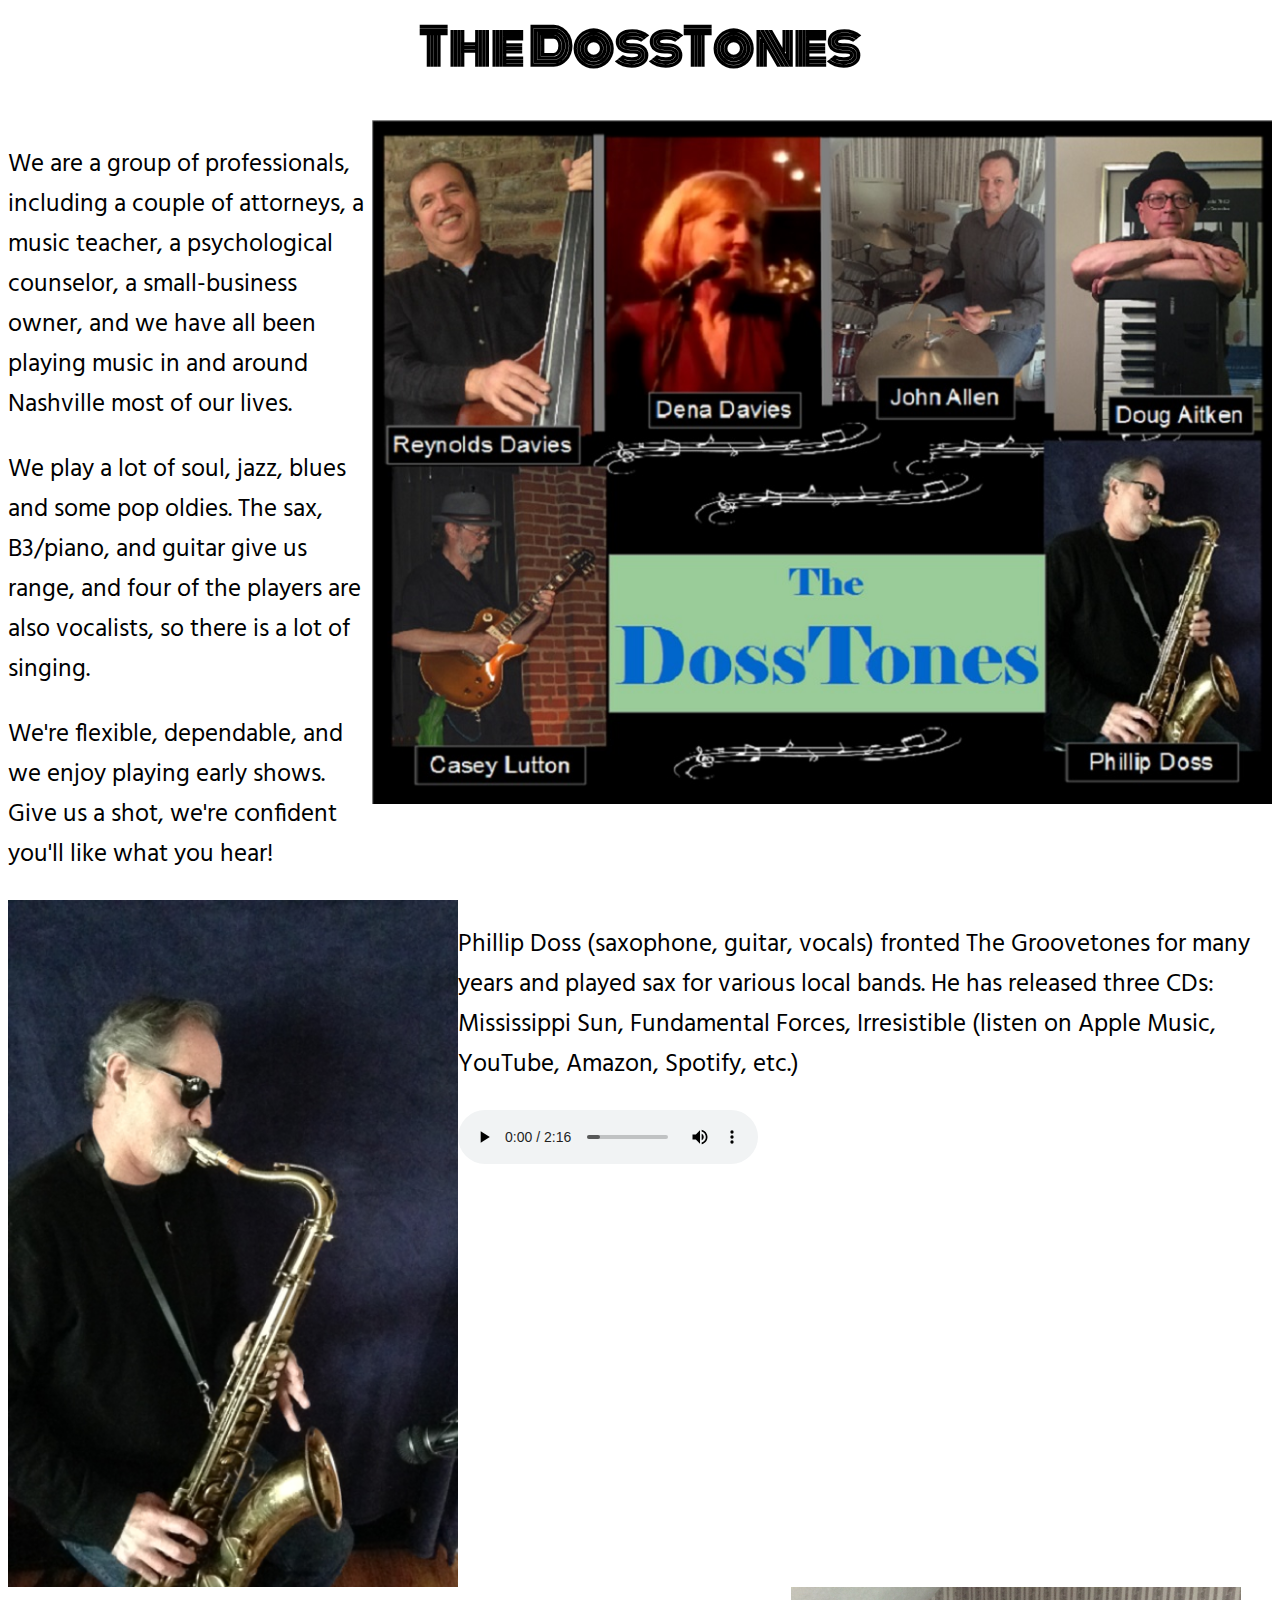
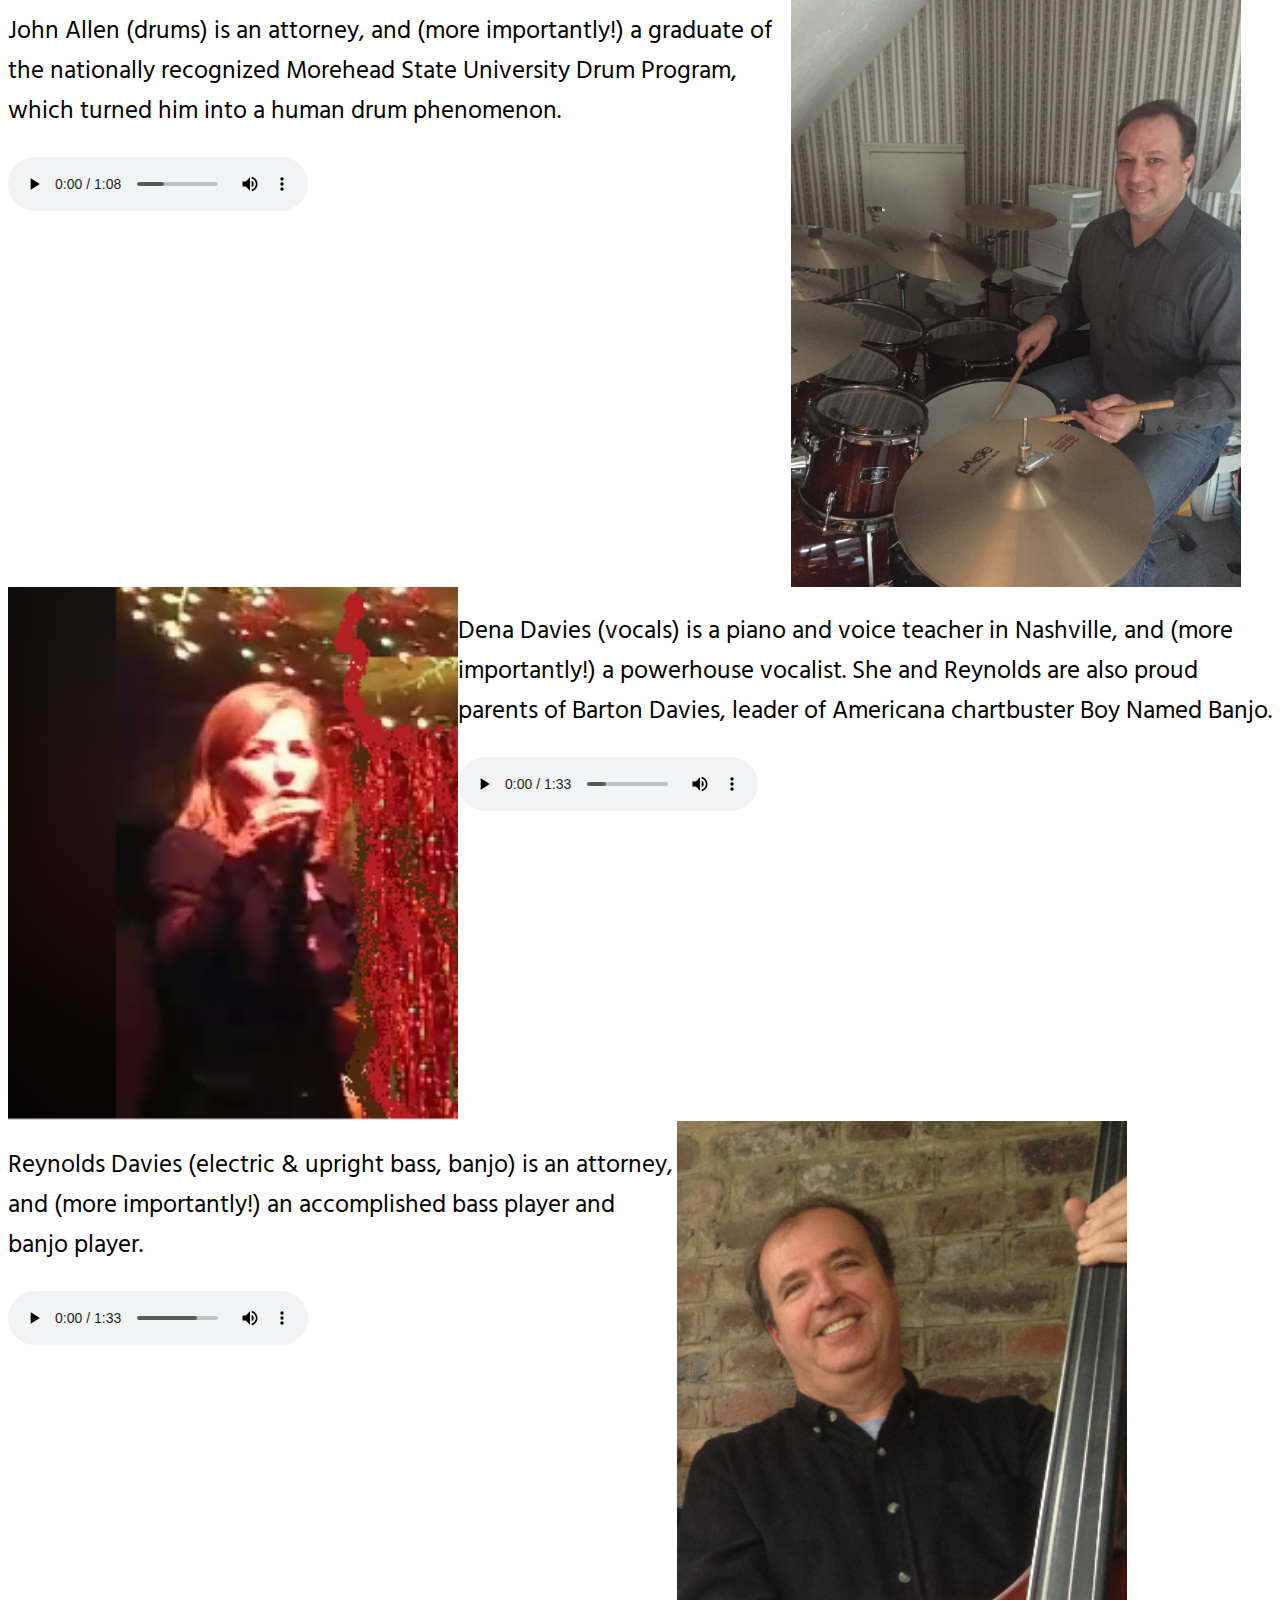
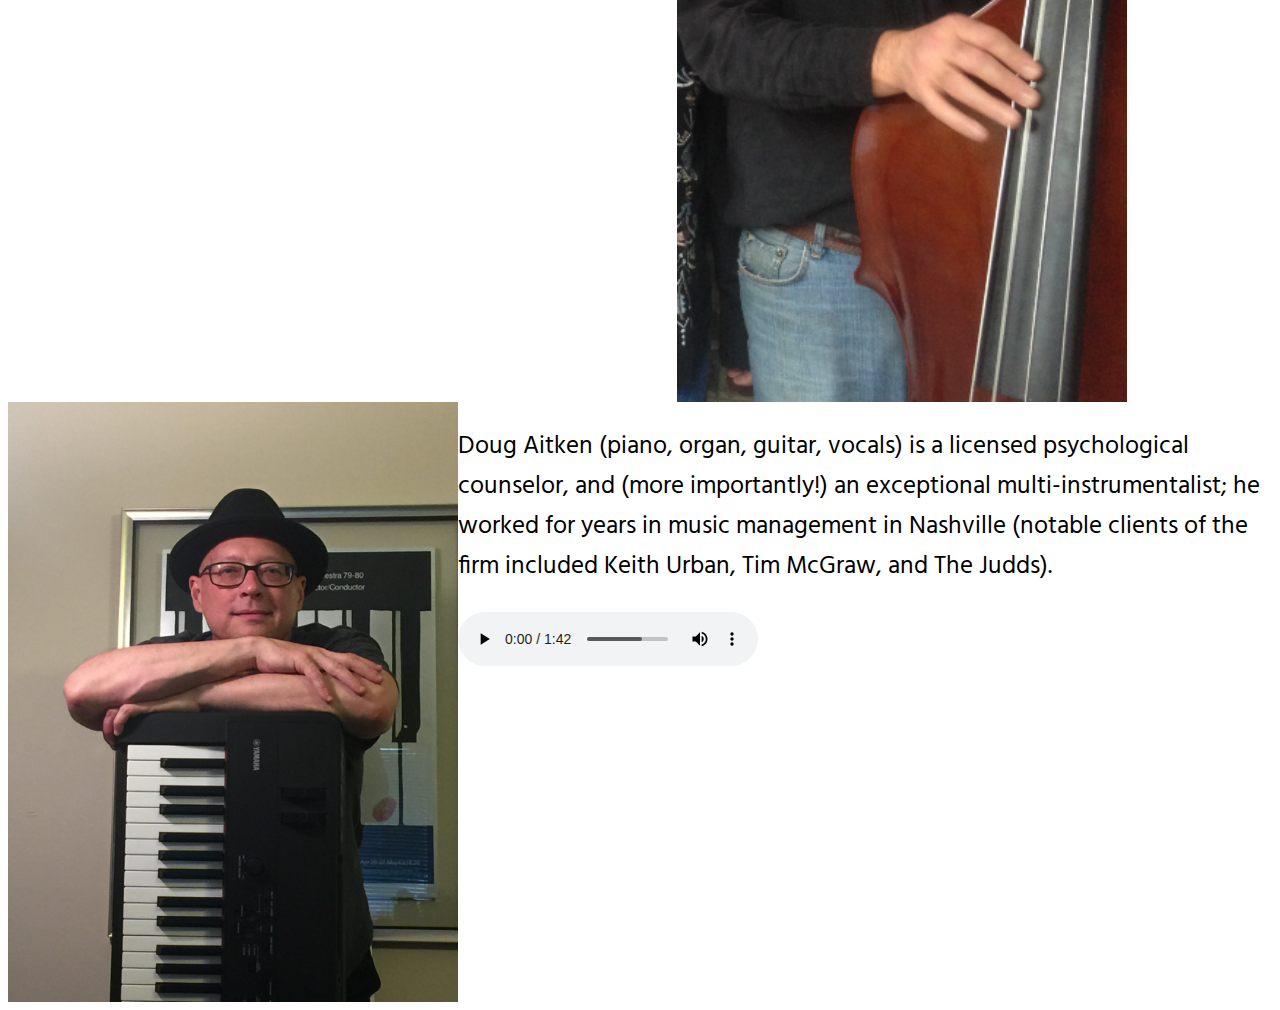
==== index.html @ 5f8a6763 "first commit jan 29" ====
﻿<html>
  <head>
    <link rel="stylesheet" type="text/css" href="assets/style/style.css">
    <link href="https://fonts.googleapis.com/css?family=Hind|Monoton&display=swap" rel="stylesheet">
  </head>
  <body>
    <h1 class="band-title-header">The DossTones</h1>
    <div class="container">
      <div class="text-container">
      <p>We are a group of professionals,
        including a couple of attorneys, a
        music teacher, a psychological
        counselor, a small-business owner,
        and we have all been playing music in
        and around Nashville most of our lives.
      </p>
      <p>
        We play a lot of soul, jazz, blues and
        some pop oldies. The sax, B3/piano,
        and guitar give us range, and four of
        the players are also vocalists, so there
        is a lot of singing.
      </p>
      <p>
        We're flexible,
        dependable, and we enjoy playing
        early shows.
        Give us a shot, we're confident you'll like what you hear!
      </p>
      </div>
      <div class="image-container">
        <img id="band-image" src="assets/images/BandCurrentPicture.jpg" />
      </div>
    </div>

    <div class="container">
      <div class="image-container">
        <img id="phil-image" src="assets/images/Phillip.png" />
      </div>
      <div class="text-container">
        <p>Phillip Doss (saxophone, guitar, vocals) fronted
            The Groovetones for many years and played sax
            for various local bands. He has released three CDs:
            Mississippi Sun, Fundamental Forces, Irresistible
            (listen on Apple Music, YouTube, Amazon, Spotify,
            etc.)
        </p>
        <audio
          controls
          src="/assets/audio/Chitlins con Carne.mp3">
            Your browser does not support the
            <code>audio</code> element.
        </audio>
      </div>
    </div>

    <div class="container">
      <div class="text-container">
        <p>John Allen (drums) is an attorney, and
(more importantly!) a graduate of the
nationally recognized Morehead State
University Drum Program, which turned him
into a human drum phenomenon.
        </p>
        <audio
          controls
          src="/assets/audio/Damn Good Drummer.mp3">
            Your browser does not support the
            <code>audio</code> element.
        </audio>
      </div>
      <div class="image-container">
        <img id="john-image" src="assets/images/John.jpg" />
      </div>
    </div>

    <div class="container">
      <div class="image-container">
        <img id="dena-image" src="assets/images/Dena.PNG" />
      </div>
      <div class="text-container">
        <p>
          Dena Davies (vocals) is a
piano and voice teacher
in Nashville, and (more
importantly!) a
powerhouse vocalist. She
and Reynolds are also
proud parents of Barton
Davies, leader of
Americana chartbuster
Boy Named Banjo.
        </p>
        <audio
          controls
          src="/assets/audio/Angel From Montgomery.mp3">
            Your browser does not support the
            <code>audio</code> element.
        </audio>
      </div>
    </div>

    <div class="container">
      <div class="text-container">
        <p>
          Reynolds Davies (electric & upright bass, banjo) is
an attorney, and (more importantly!) an
accomplished bass player and banjo player.
        </p>
        <audio
          controls
          src="/assets/audio/Angel From Montgomery.mp3">
            Your browser does not support the
            <code>audio</code> element.
        </audio>
      </div>
      <div class="image-container">
        <img id="reynolds-image" src="assets/images/Reynolds.png" />
      </div>
      </div>
    </div>

    <div class="container">
      <div class="image-container">
        <img id="doug-image" src="assets/images/Doug.jpg" />
      </div>
      <div class="text-container">
        <p>
          Doug Aitken (piano, organ, guitar, vocals) is a
licensed psychological counselor, and (more
importantly!) an exceptional multi-instrumentalist;
he worked for years in music management in
Nashville (notable clients of the firm included Keith
Urban, Tim McGraw, and The Judds).
        </p>
        <audio
          controls
          src="/assets/audio/As It Is In Chicago.mp3">
            Your browser does not support the
            <code>audio</code> element.
        </audio>
      </div>
    </div>

<!-- begin comment   <div class="container">
      <div class="text-container">
        <p>
          Casey Lutton (guitar, vocals) has toured and
recorded with blues legend Homesick James...,
with Nashville's own blues queen, Marion James...,
and with James “Nick” Nixon. Casey also served as
band director for Clifford Curry and fronted his
own band The Hypnotics.
        </p>
        <audio
          controls
          src="/assets/audio/Life and Love.mp3">
            Your browser does not support the
            <code>audio</code> element.
        </audio>
      </div>
      <div class="image-container">
        <img id="casey-image" src="assets/images/Casey.jpg" />
      </div>
    </div>    --end Casey comment>

  <!-- begin Samantha comment 
    <div class="container">
      <div class="image-container">
        <img id="samantha-image" src="assets/images/Samantha.png" />
      </div>
      <div class="text-container">
        <p>
          Samantha Schneider is an architect (but
more importantly!) a vocalist who, though
she has a very busy schedule, sings with us
from time to time.
        </p>
      </div>
    </div>

  </body>
</html>       -- end Samantha comment>
---- assets/style/style.css ----
.band-title-header {
  font-size: 50px;
  font-family: 'Monoton', cursive;
  text-align: center;
}

.container {
  display: flex;
  justify-content: center;
}

.container p {
  font-family: 'Hind', sans-serif;
  font-size: 25px;
}

img {
  width: 50vh;
}

.image-container {
  width: 100%;
}

#band-image {
  width:100vh;
}
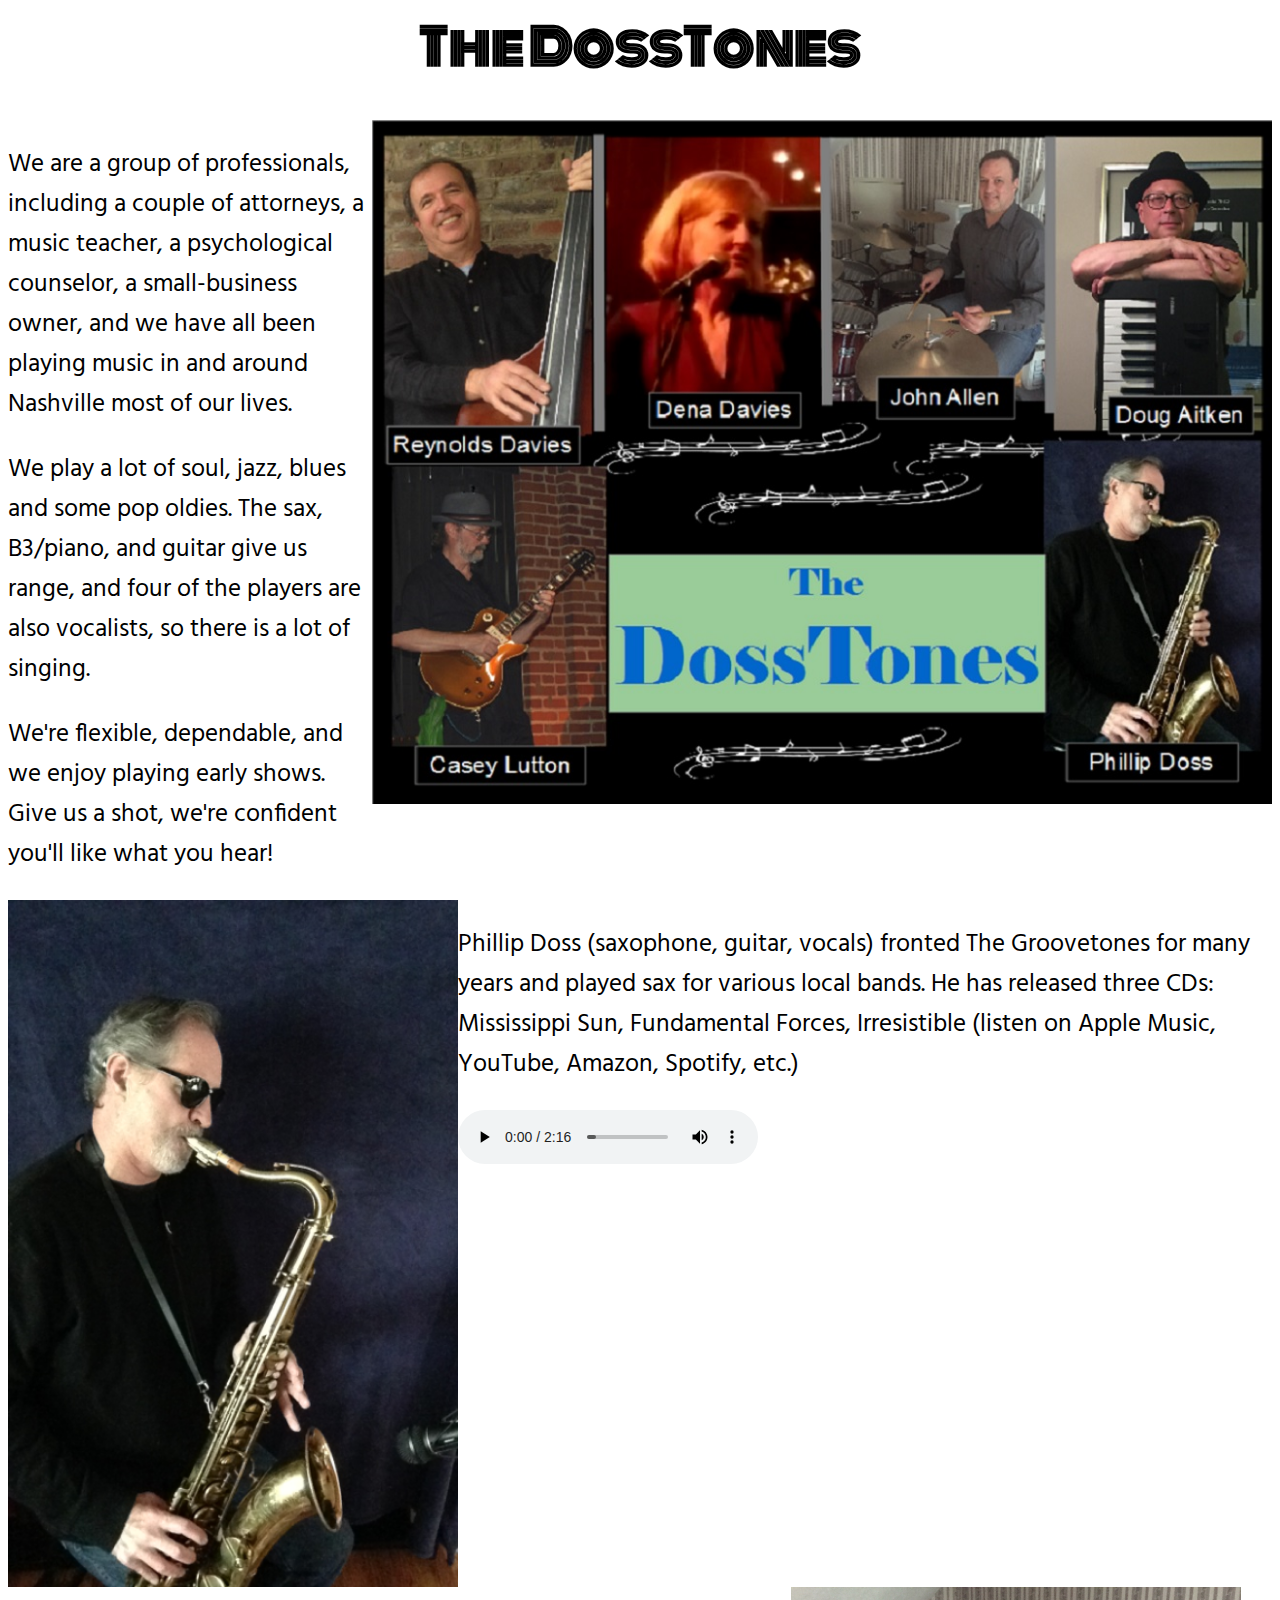
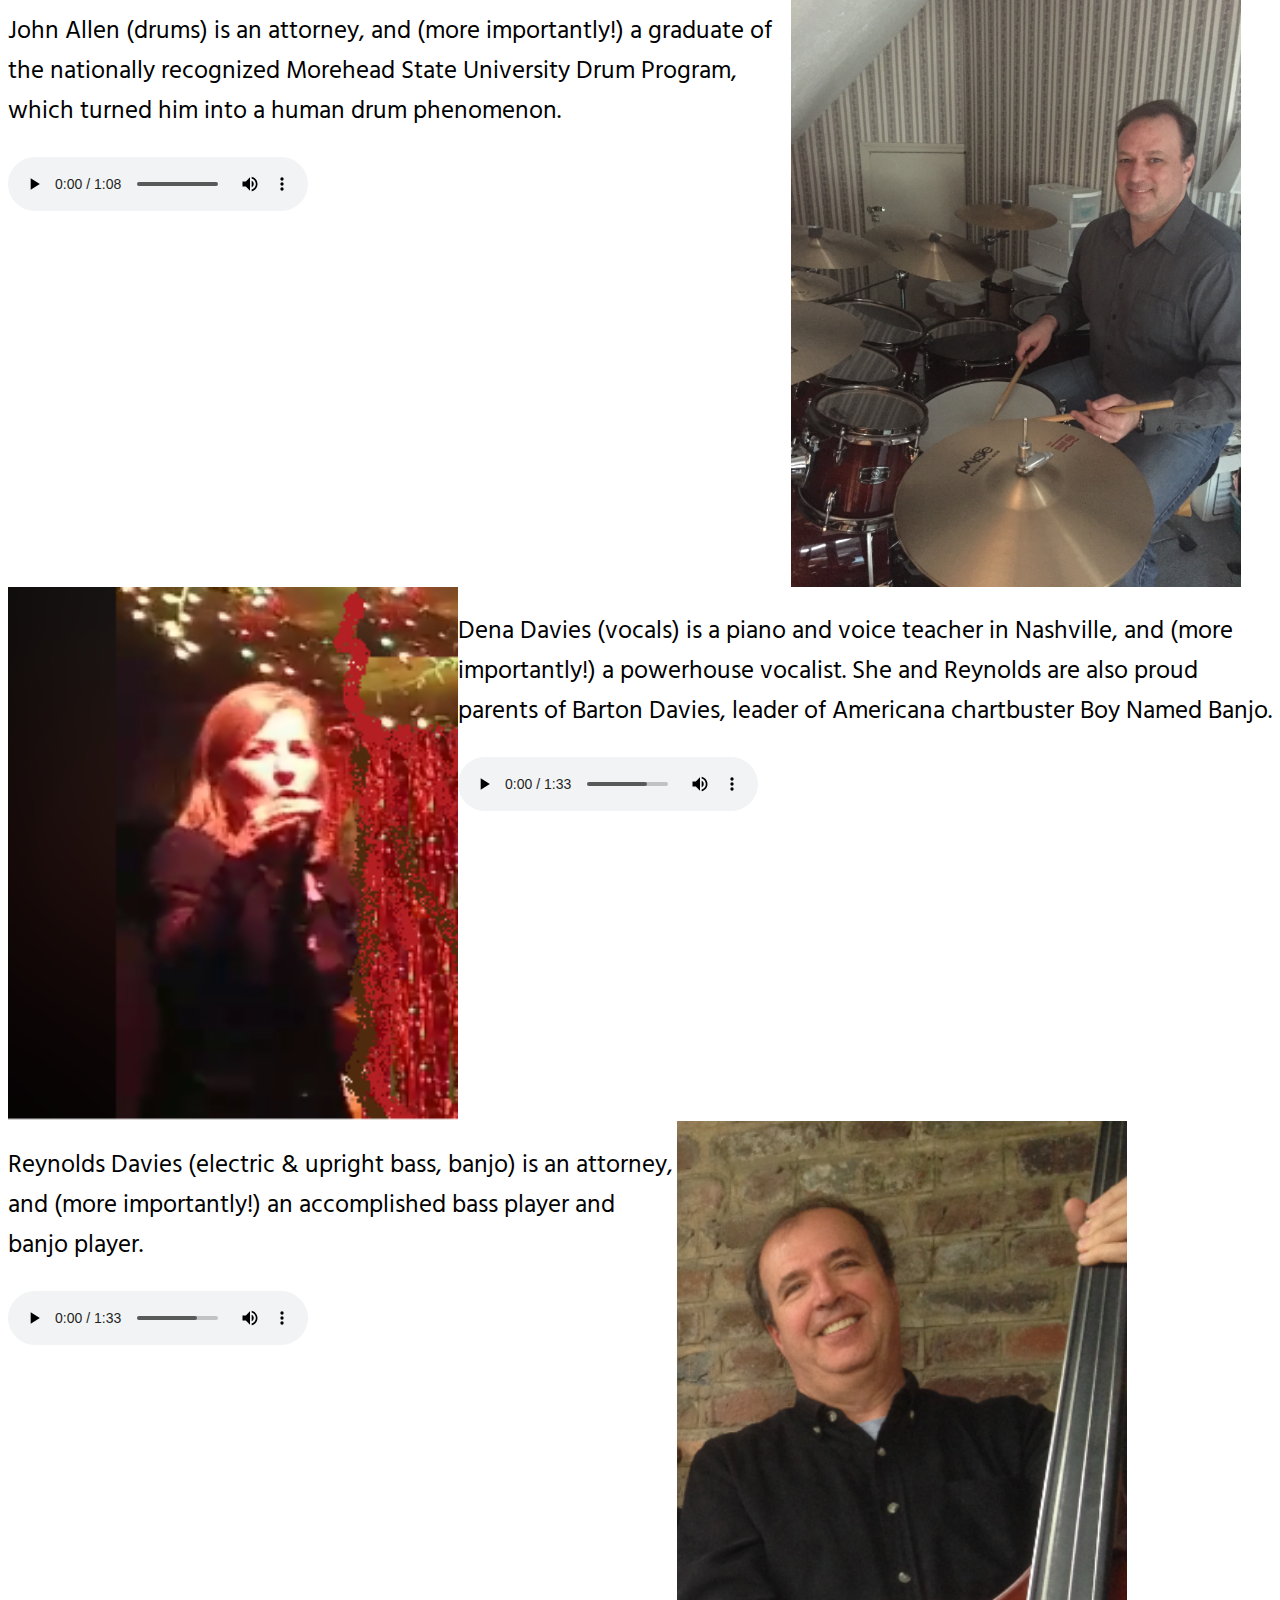
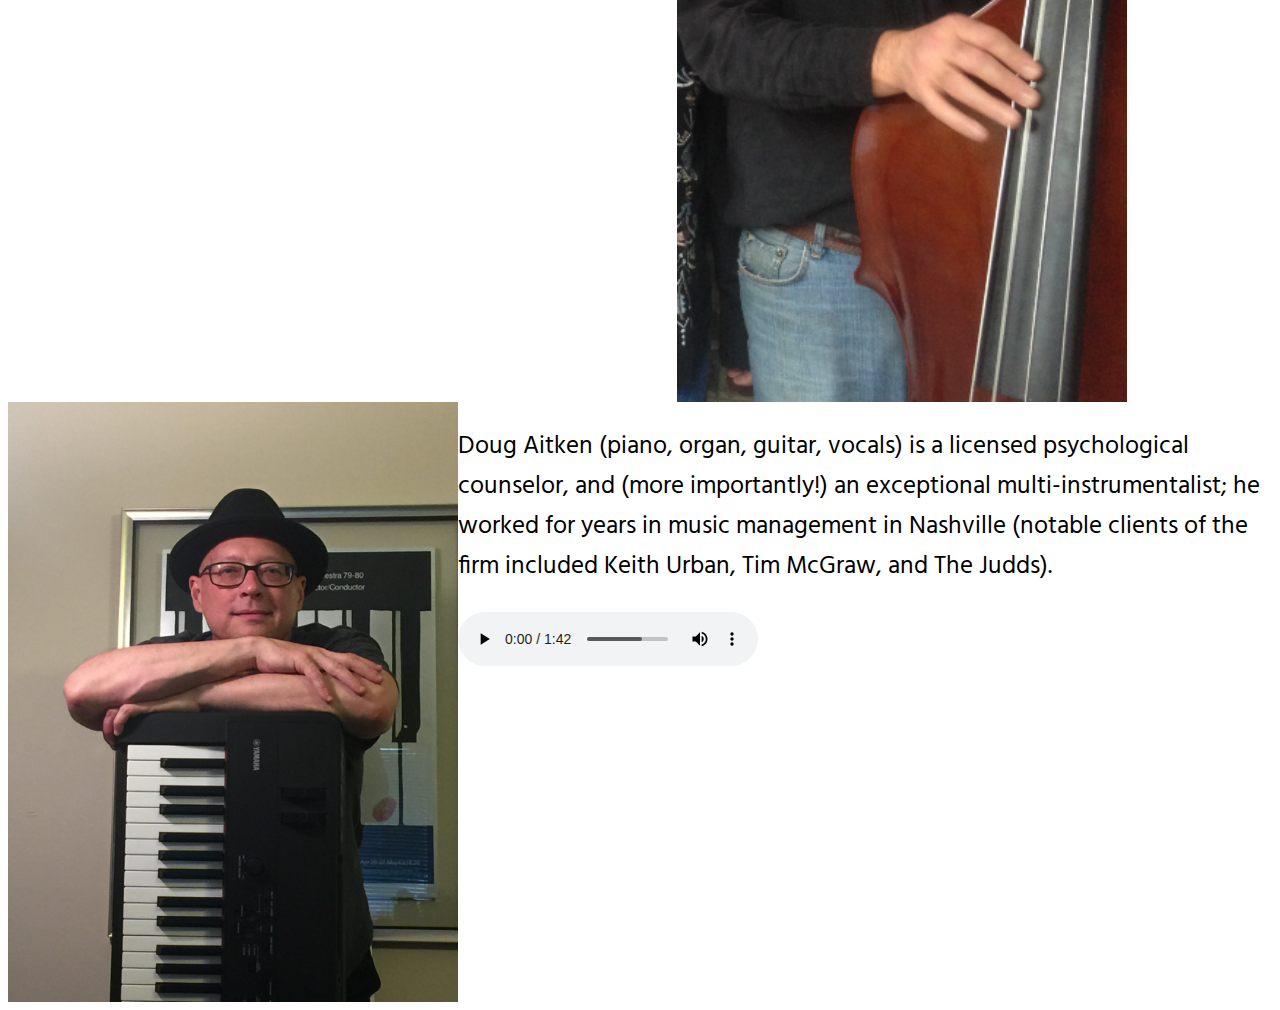
==== commit dbcb6163: "second commit jan 29" ====
--- a/index.html
+++ b/index.html
@@ -45,9 +45,8 @@
             (listen on Apple Music, YouTube, Amazon, Spotify,
             etc.)
         </p>
-        <audio
-          controls
-          src="/assets/audio/Chitlins con Carne.mp3">
+        <audio controls>
+          <source src="Chitlins con Carne.mp3" type="audio/mpeg">
             Your browser does not support the
             <code>audio</code> element.
         </audio>
@@ -64,7 +63,7 @@
         </p>
         <audio
           controls
-          src="/assets/audio/Damn Good Drummer.mp3">
+          src="Damn Good Drummer.mp3">
             Your browser does not support the
             <code>audio</code> element.
         </audio>
@@ -93,7 +92,7 @@
         </p>
         <audio
           controls
-          src="/assets/audio/Angel From Montgomery.mp3">
+          src="Angel From Montgomery.mp3">
             Your browser does not support the
             <code>audio</code> element.
         </audio>
@@ -109,7 +108,7 @@
         </p>
         <audio
           controls
-          src="/assets/audio/Angel From Montgomery.mp3">
+          src="Angel From Montgomery.mp3">
             Your browser does not support the
             <code>audio</code> element.
         </audio>
@@ -133,16 +132,16 @@
 Nashville (notable clients of the firm included Keith
 Urban, Tim McGraw, and The Judds).
         </p>
-        <audio
-          controls
-          src="/assets/audio/As It Is In Chicago.mp3">
-            Your browser does not support the
+   
+<audio controls>
+  <source src="As It Is In Chicago.mp3" type="audio/mpeg">
+  Your browser does not support the
             <code>audio</code> element.
-        </audio>
+</audio>
       </div>
     </div>
 
-<!-- begin comment   <div class="container">
+<!---------------------------------- begin comment   <div class="container">
       <div class="text-container">
         <p>
           Casey Lutton (guitar, vocals) has toured and
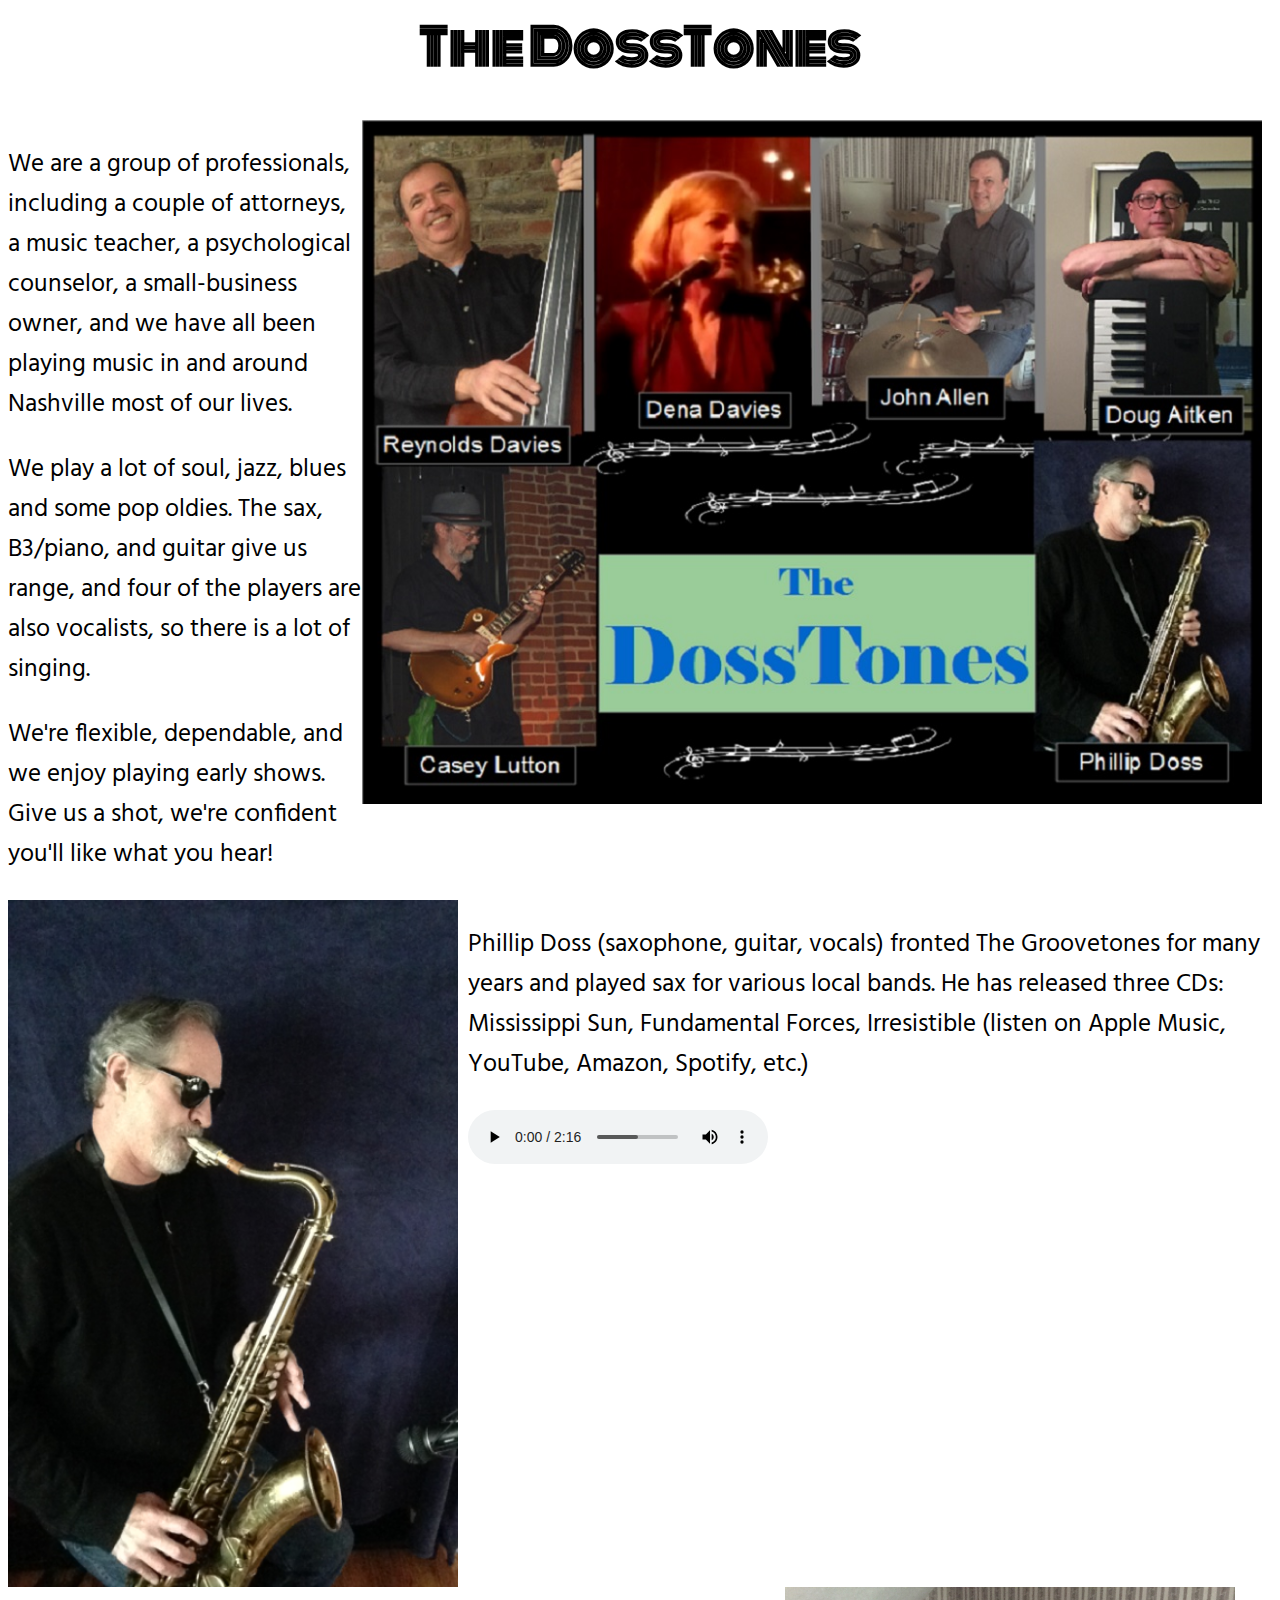
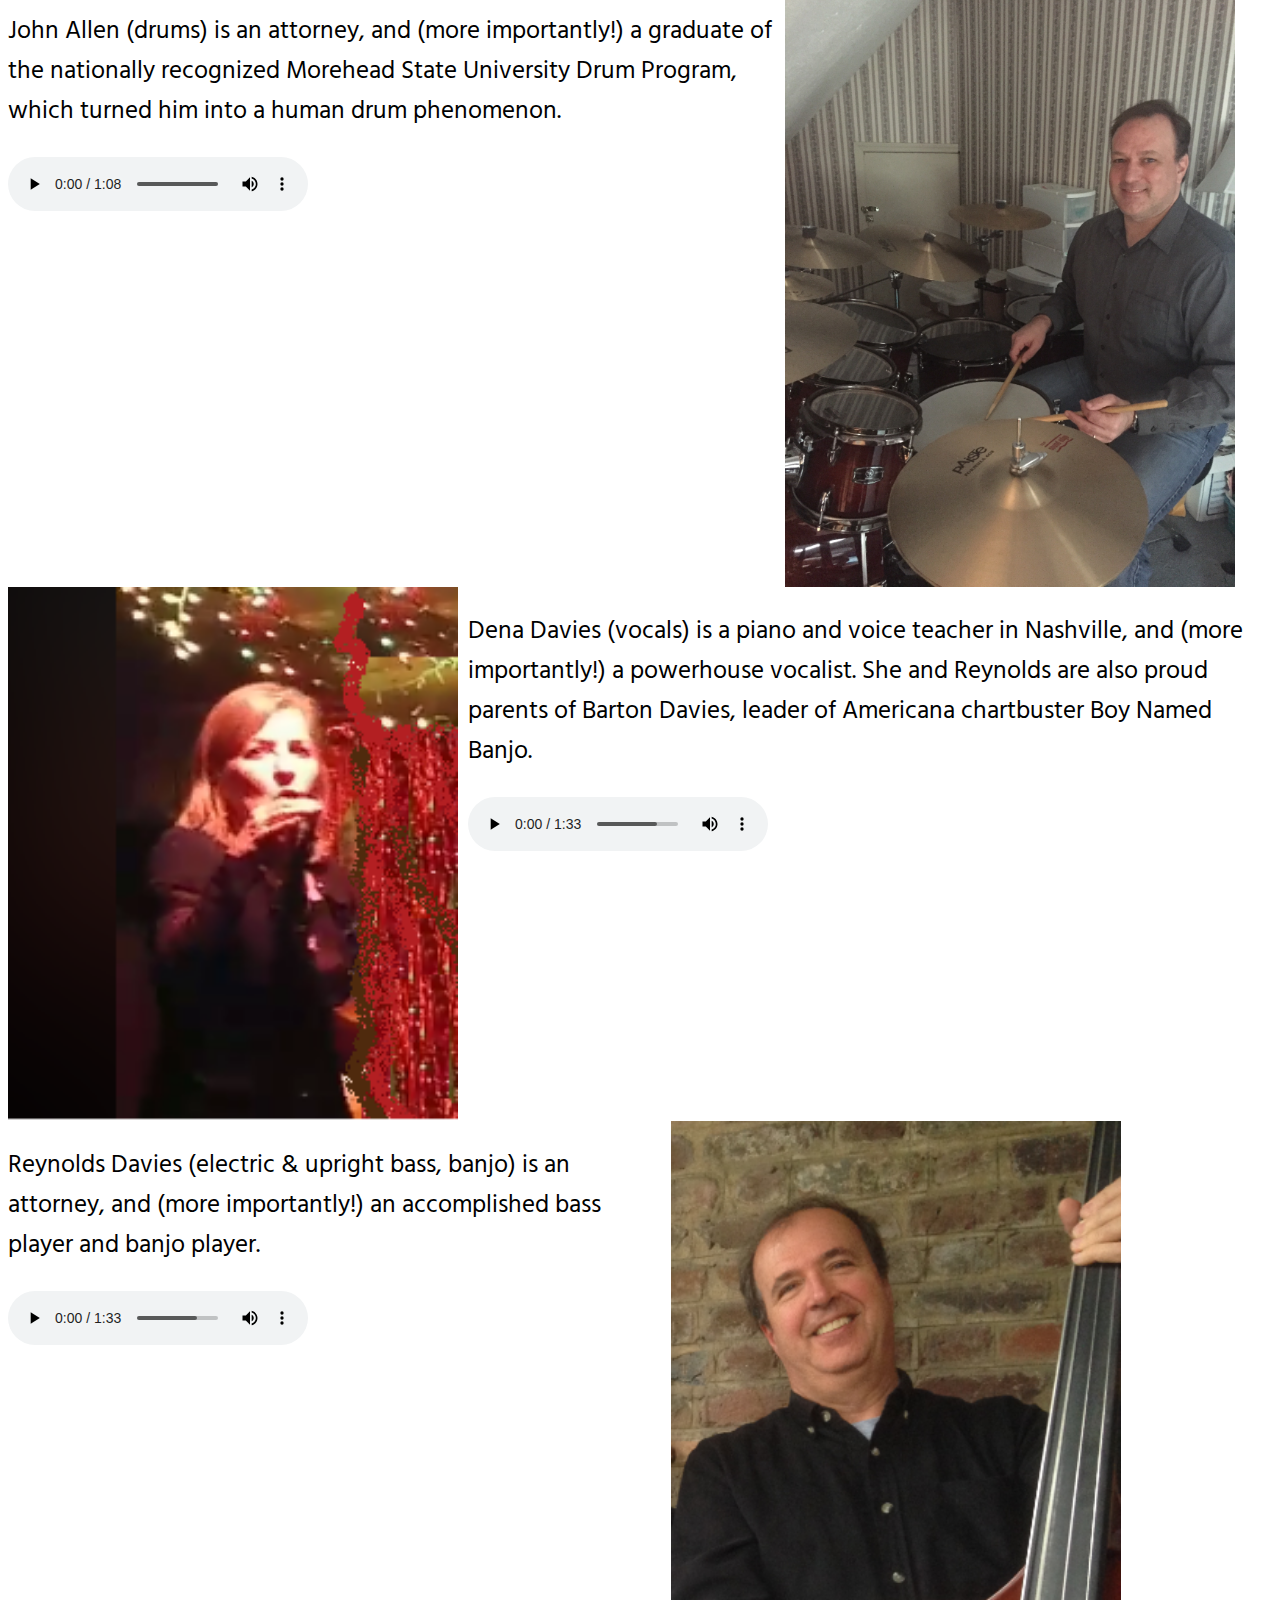
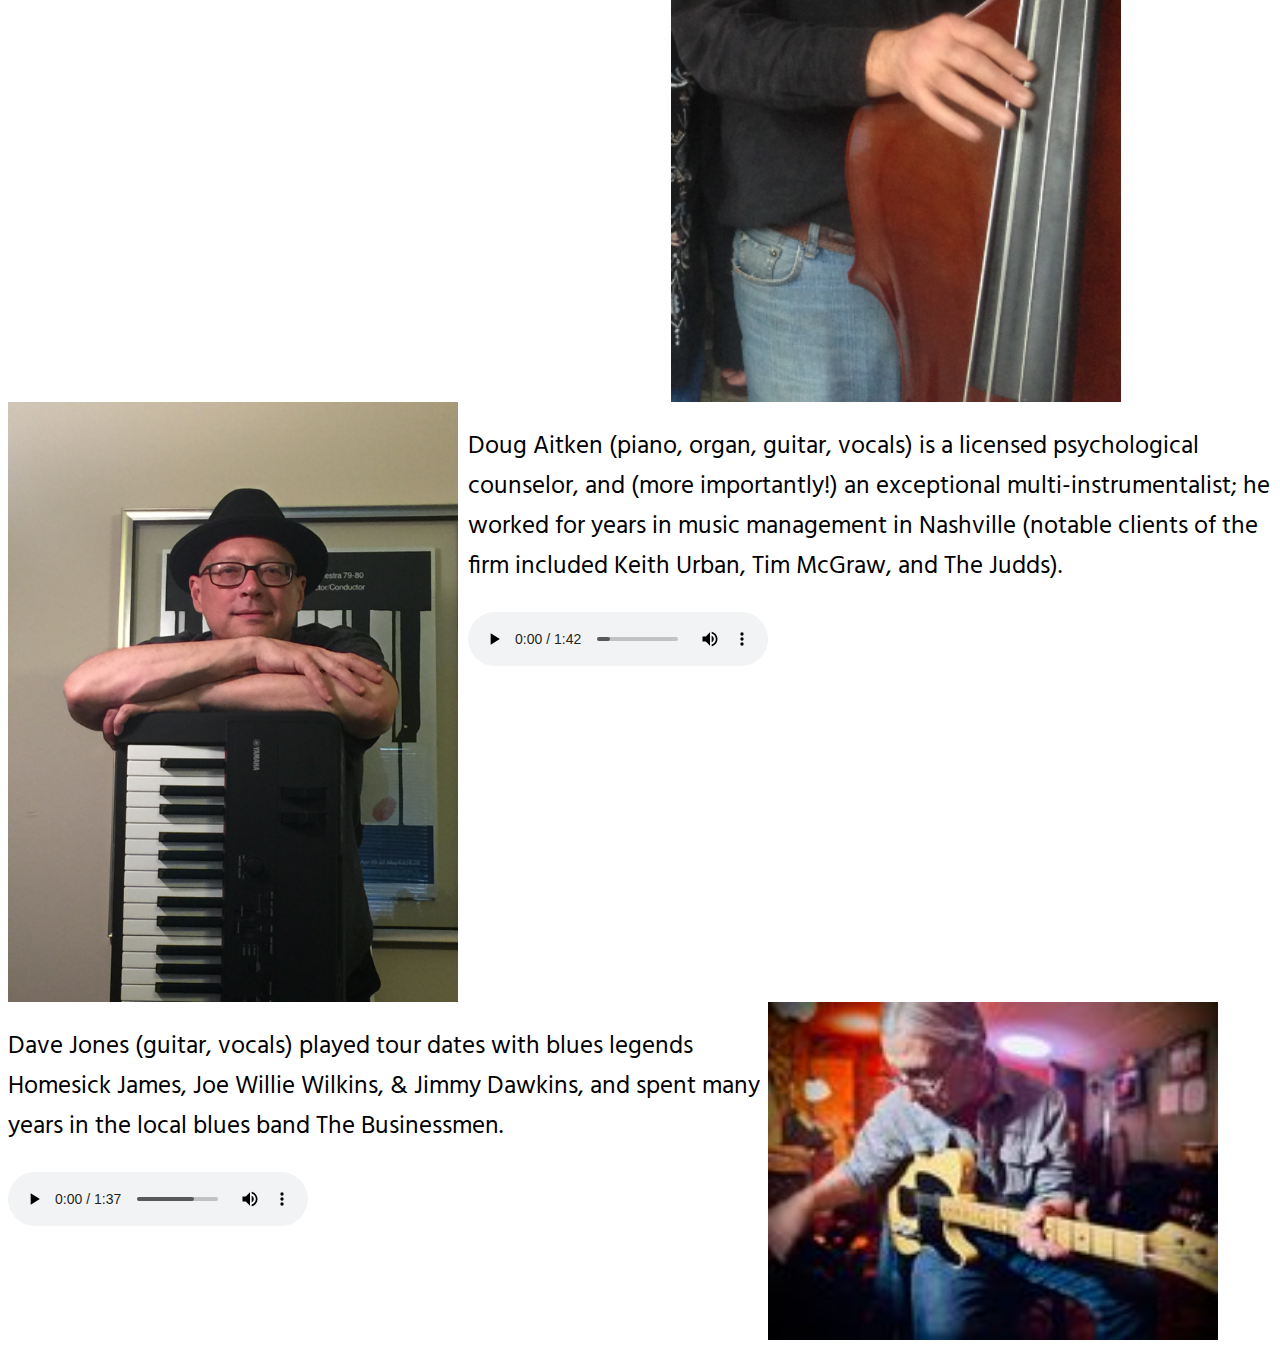
==== commit 1707b243: "first commit jan 31" ====
--- a/index.html
+++ b/index.html
@@ -120,8 +120,8 @@
     </div>
 
     <div class="container">
-      <div class="image-container">
-        <img id="doug-image" src="assets/images/Doug.jpg" />
+      <div class="image-container" margin-right:10 px;>
+          <img id="doug-image" src="assets/images/Doug.jpg" />
       </div>
       <div class="text-container">
         <p>
@@ -141,27 +141,23 @@
       </div>
     </div>
 
-<!---------------------------------- begin comment   <div class="container">
+<div class="container">
       <div class="text-container">
         <p>
-          Casey Lutton (guitar, vocals) has toured and
-recorded with blues legend Homesick James...,
-with Nashville's own blues queen, Marion James...,
-and with James “Nick” Nixon. Casey also served as
-band director for Clifford Curry and fronted his
-own band The Hypnotics.
+          Dave Jones (guitar, vocals) played tour dates with 
+blues legends Homesick James, Joe Willie Wilkins, & Jimmy Dawkins, 
+and spent many years in the local blues band The Businessmen.
         </p>
-        <audio
-          controls
-          src="/assets/audio/Life and Love.mp3">
+        <audio controls>
+          <source src="JonesIrresistibleClip.mp3" type="audio/mpeg">
             Your browser does not support the
             <code>audio</code> element.
         </audio>
       </div>
       <div class="image-container">
-        <img id="casey-image" src="assets/images/Casey.jpg" />
+        <img id="jones-image" src="assets/images/JonesPic01.jpg" />
       </div>
-    </div>    --end Casey comment>
+    </div>    
 
   <!-- begin Samantha comment 
     <div class="container">
--- a/assets/style/style.css
+++ b/assets/style/style.css
@@ -16,10 +16,12 @@
 
 img {
   width: 50vh;
+  margin-right: 10 px;
 }
 
 .image-container {
   width: 100%;
+  margin-right: 10px;
 }
 
 #band-image {
